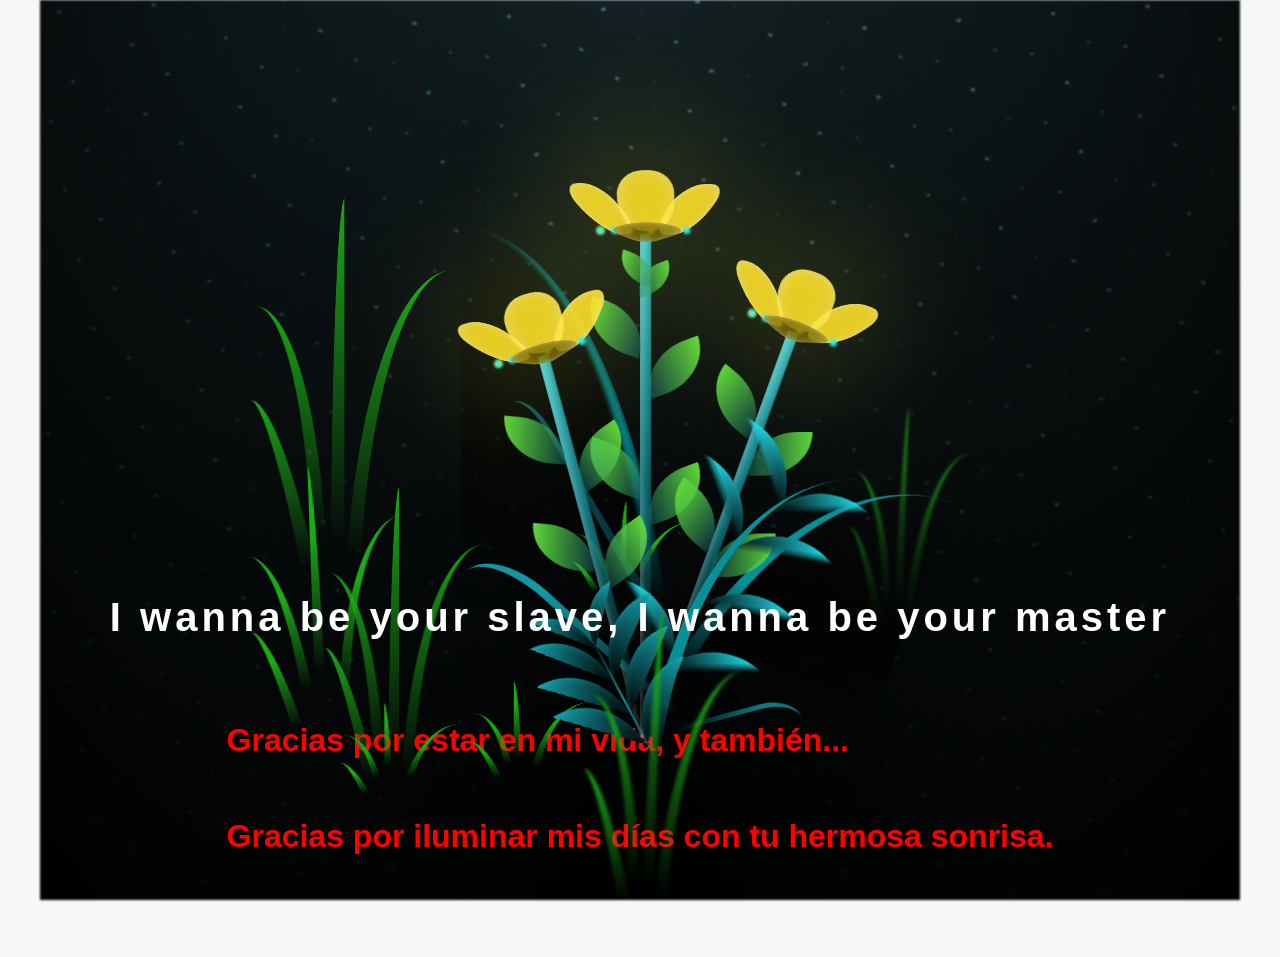
==== flowers.html @ a36a43dc "Add files via upload" ====
<!DOCTYPE html>
<html lang="en">
    <head>
        <meta charset="UTF-8">
        <meta http-equiv="X-UA-Compatible" content="IE=edge">
        <meta name="viewport" content="width=device-width, initial-scale=1.0">
        <link rel="stylesheet" href="css/main.css">
        <link rel="icon" href="img/Lirio.png" type="image/x-icon" />
        <title>Flower</title>
    </head>
    <body class="container">
        <audio src="sound/I WANNA BE YOUR SLAVE.mp3" autoplay loop></audio>
        <div id="lyrics">

        </div>
        <h1 class="title">Gracias por estar en mi vida, y también... <br> <br>
            Gracias por iluminar mis días con tu hermosa sonrisa.</h1>

        <div class="night"></div>
        <div class="flowers">
            <div class="flower flower--1">
                <div class="flower__leafs flower__leafs--1">
                    <div class="flower__leaf flower__leaf--1"></div>
                    <div class="flower__leaf flower__leaf--2"></div>
                    <div class="flower__leaf flower__leaf--3"></div>
                    <div class="flower__leaf flower__leaf--4"></div>
                    <div class="flower__white-circle"></div>

                    <div class="flower__light flower__light--1"></div>
                    <div class="flower__light flower__light--2"></div>
                    <div class="flower__light flower__light--3"></div>
                    <div class="flower__light flower__light--4"></div>
                    <div class="flower__light flower__light--5"></div>
                    <div class="flower__light flower__light--6"></div>
                    <div class="flower__light flower__light--7"></div>
                    <div class="flower__light flower__light--8"></div>
                </div>
                <div class="flower__line">
                    <div class="flower__line__leaf flower__line__leaf--1"></div>
                    <div class="flower__line__leaf flower__line__leaf--2"></div>
                    <div class="flower__line__leaf flower__line__leaf--3"></div>
                    <div class="flower__line__leaf flower__line__leaf--4"></div>
                    <div class="flower__line__leaf flower__line__leaf--5"></div>
                    <div class="flower__line__leaf flower__line__leaf--6"></div>
                </div>
            </div>

        <div class="flower flower--2">
            <div class="flower__leafs flower__leafs--2">
                <div class="flower__leaf flower__leaf--1"></div>
                <div class="flower__leaf flower__leaf--2"></div>
                <div class="flower__leaf flower__leaf--3"></div>
                <div class="flower__leaf flower__leaf--4"></div>
                <div class="flower__white-circle"></div>

                <div class="flower__light flower__light--1"></div>
                <div class="flower__light flower__light--2"></div>
                <div class="flower__light flower__light--3"></div>
                <div class="flower__light flower__light--4"></div>
                <div class="flower__light flower__light--5"></div>
                <div class="flower__light flower__light--6"></div>
                <div class="flower__light flower__light--7"></div>
                <div class="flower__light flower__light--8"></div>
            </div> 
            <div class="flower__line">
                <div class="flower__line__leaf flower__line__leaf--1"></div>
                <div class="flower__line__leaf flower__line__leaf--2"></div>
                <div class="flower__line__leaf flower__line__leaf--3"></div>
                <div class="flower__line__leaf flower__line__leaf--4"></div>
            </div>
        </div>

        <div class="flower flower--3">
            <div class="flower__leafs flower__leafs--3">
                <div class="flower__leaf flower__leaf--1"></div>
                <div class="flower__leaf flower__leaf--2"></div>
                <div class="flower__leaf flower__leaf--3"></div>
                <div class="flower__leaf flower__leaf--4"></div>
                <div class="flower__white-circle"></div>

                <div class="flower__light flower__light--1"></div>
                <div class="flower__light flower__light--2"></div>
                <div class="flower__light flower__light--3"></div>
                <div class="flower__light flower__light--4"></div>
                <div class="flower__light flower__light--5"></div>
                <div class="flower__light flower__light--6"></div>
                <div class="flower__light flower__light--7"></div>
                <div class="flower__light flower__light--8"></div>
            </div> 
            <div class="flower__line">
                <div class="flower__line__leaf flower__line__leaf--1"></div>
                <div class="flower__line__leaf flower__line__leaf--2"></div>
                <div class="flower__line__leaf flower__line__leaf--3"></div>
                <div class="flower__line__leaf flower__line__leaf--4"></div>
            </div>
        </div>

        <div class="grow-ans" style="--d: 1.2s">
            <div class="flower__g-long">
                <div class="flower__g-long__top"></div>
                <div class="flower__g-long__bottom"></div>
            </div>
        </div>

        <div class="growing-grass">
            <div class="flower__grass flower__grass--1">
                <div class="flower__grass--top"></div>
                <div class="flower__grass--bottom"></div>
                <div class="flower__grass__leaf flower__grass__leaf--1"></div>
                <div class="flower__grass__leaf flower__grass__leaf--2"></div>
                <div class="flower__grass__leaf flower__grass__leaf--3"></div>
                <div class="flower__grass__leaf flower__grass__leaf--4"></div>
                <div class="flower__grass__leaf flower__grass__leaf--5"></div>
                <div class="flower__grass__leaf flower__grass__leaf--6"></div> 
                <div class="flower__grass__leaf flower__grass__leaf--7"></div>
                <div class="flower__grass__leaf flower__grass__leaf--8"></div>
                <div class="flower__grass__overlay"></div>
            </div>
        </div>

        <div class="growing-grass">
            <div class="flower__grass flower__grass--2">
                <div class="flower__grass--top"></div>
                <div class="flower__grass--bottom"></div>
                <div class="flower__grass__leaf flower__grass__leaf--1"></div>
                <div class="flower__grass__leaf flower__grass__leaf--2"></div>
                <div class="flower__grass__leaf flower__grass__leaf--3"></div>
                <div class="flower__grass__leaf flower__grass__leaf--4"></div>
                <div class="flower__grass__leaf flower__grass__leaf--5"></div>
                <div class="flower__grass__leaf flower__grass__leaf--6"></div> 
                <div class="flower__grass__leaf flower__grass__leaf--7"></div>
                <div class="flower__grass__leaf flower__grass__leaf--8"></div>
                <div class="flower__grass__overlay"></div>
            </div>
        </div>

        <div class="grow-ans" style="--d: 2.4s">
            <div class="flower__g-right flower__g-right--1">
                <div class="leaf"></div>
            </div>
        </div>

        <div class="grow-ans" style="--d: 2.8s">
            <div class="flower__g-right flower__g-right--2">
                <div class="leaf"></div>
            </div>
        </div>

        <div class="grow-ans" style="--d: 2.8s">
            <div class="flower__g-front"> 
                <div
                    class="flower__g-front__leaf-wrapper flower__g-front__leaf-wrapper--1"
                >
                    <div class="flower__g-front__leaf"></div>
                </div>
                <div
                    class="flower__g-front__leaf-wrapper flower__g-front__leaf-wrapper--2"
                >
                    <div class="flower__g-front__leaf"></div>
                </div>
                <div
                    class="flower__g-front__leaf-wrapper flower__g-front__leaf-wrapper--3"
                >
                    <div class="flower__g-front__leaf"></div>
                </div>
                <div
                    class="flower__g-front__leaf-wrapper flower__g-front__leaf-wrapper--4"
                >
                    <div class="flower__g-front__leaf"></div>
                </div>
                <div
                    class="flower__g-front__leaf-wrapper flower__g-front__leaf-wrapper--5"
                >
                    <div class="flower__g-front__leaf"></div>
                </div>
                <div
                    class="flower__g-front__leaf-wrapper flower__g-front__leaf-wrapper--6"
                >
                    <div class="flower__g-front__leaf"></div>
                </div>
                <div
                    class="flower__g-front__leaf-wrapper flower__g-front__leaf-wrapper--7"
                >
                    <div class="flower__g-front__leaf"></div>
                </div>
                <div
                    class="flower__g-front__leaf-wrapper flower__g-front__leaf-wrapper--8"
                >
                    <div class="flower__g-front__leaf"></div>
                </div>
                <div class="flower__g-front__line"></div>
            </div>
        </div>

        <div class="frow-ans" style="--d: 3.2s">
            <div class="flower__g-fr">
                <div class="leaf"></div>
                <div class="flower__g-fr__leaf flower__g-fr__leaf--1"></div>
                <div class="flower__g-fr__leaf flower__g-fr__leaf--2"></div>
                <div class="flower__g-fr__leaf flower__g-fr__leaf--3"></div>
                <div class="flower__g-fr__leaf flower__g-fr__leaf--4"></div>
                <div class="flower__g-fr__leaf flower__g-fr__leaf--5"></div>
                <div class="flower__g-fr__leaf flower__g-fr__leaf--6"></div>
                <div class="flower__g-fr__leaf flower__g-fr__leaf--7"></div>
                <div class="flower__g-fr__leaf flower__g-fr__leaf--8"></div>
            </div>
        </div>

        <div class="long-g long-g--0">
            <div class="grow-ans" style="--d: 3s">
                <div class="leaf leaf--0"></div>
            </div>
            <div class="grow-ans" style="--d: 2.2s">
                <div class="leaf leaf--1"></div>
            </div>
            <div class="grow-ans" style="--d: 3.4s">
                <div class="leaf leaf--2"></div>
            </div>
            <div class="grow-ans" style="--d: 3.6s">
                <div class="leaf leaf--3"></div>
            </div>
        </div>

        <div class="long-g long-g--1">
            <div class="grow-ans" style="--d: 3.6s">
                <div class="leaf leaf--0"></div>
            </div>
            <div class="grow-ans" style="--d: 3.8s">
                <div class="leaf leaf--1"></div>
            </div>
            <div class="grow-ans" style="--d: 4s">
                <div class="leaf leaf--2"></div>
            </div>
            <div class="grow-ans" style="--d: 4.2s">
                <div class="leaf leaf--3"></div>
            </div>
        </div>

        <div class="long-g long-g--2">
            <div class="grow-ans" style="--d: 4s">
                <div class="leaf leaf--0"></div>
            </div>
            <div class="grow-ans" style="--d: 4.2s">
                <div class="leaf leaf--1"></div>
            </div>
            <div class="grow-ans" style="--d: 4.4s">
                <div class="leaf leaf--2"></div>
            </div>
            <div class="grow-ans" style="--d: 4.6s">
                <div class="leaf leaf--3"></div>
            </div>
        </div>

        <div class="long-g long-g--3">
            <div class="grow-ans" style="--d: 4s">
                <div class="leaf leaf--0"></div>
            </div>
            <div class="grow-ans" style="--d: 4.2s">
                <div class="leaf leaf--1"></div>
            </div>
            <div class="grow-ans" style="--d: 3s">
                <div class="leaf leaf--2"></div>
            </div>
            <div class="grow-ans" style="--d: 3.6s">
                <div class="leaf leaf--3"></div>
            </div>
        </div>

        <div class="long-g long-g--4">
            <div class="grow-ans" style="--d: 4s">
                <div class="leaf leaf--0"></div>
            </div>
            <div class="grow-ans" style="--d: 4.2s">
                <div class="leaf leaf--1"></div>
            </div>
            <div class="grow-ans" style="--d: 3s">
                <div class="leaf leaf--2"></div>
            </div>
            <div class="grow-ans" style="--d: 3.6s">
                <div class="leaf leaf--3"></div>
            </div>
        </div>

        <div class="long-g long-g--5">
            <div class="grow-ans" style="--d: 4s">
                <div class="leaf leaf--0"></div>
            </div>
            <div class="grow-ans" style="--d: 4.2s">
                <div class="leaf leaf--1"></div>
            </div>
            <div class="grow-ans" style="--d: 3s">
                <div class="leaf leaf--2"></div>
            </div>
            <div class="grow-ans" style="--d: 3.6s">
                <div class="leaf leaf--3"></div>
            </div>
        </div>

        <div class="long-g long-g--6">
            <div class="grow-ans" style="--d: 4.2s">
                <div class="leaf leaf--0"></div>
            </div>
            <div class="grow-ans" style="--d: 4.4s">
                <div class="leaf leaf--1"></div>
            </div>
            <div class="grow-ans" style="--d: 4.6s">
                <div class="leaf leaf--2"></div>
            </div>
            <div class="grow-ans" style="--d: 4.8s">
                <div class="leaf leaf--3"></div>
            </div>
        </div>

        <div class="long-g long-g--7">
            <div class="grow-ans" style="--d: 3s">
                <div class="leaf leaf--0"></div>
            </div>
            <div class="grow-ans" style="--d: 3.2s">
                <div class="leaf leaf--1"></div>
            </div>
            <div class="grow-ans" style="--d: 3.5s">
                <div class="leaf leaf--2"></div>
            </div>
            <div class="grow-ans" style="--d: 3.6s">
                <div class="leaf leaf--3"></div>
            </div>
        </div>
    </div>
    
    <script src="anim.js"></script>
    <script src="main.js"></script>
    </body>
</html>
---- css/main.css ----
*,
*::after,
*::before {
    padding: 0;
    margin: 0;
    box-sizing: border-box;
}

:root{
    --dark-color: #000;
}

body{
    display: flex;
    align-items: flex-end;
    justify-content: center;
    min-height: 100vh;
    background-color: var(--dark-color);
    overflow: hidden;
    perspective: 1000px;
}

#lyrics{
    font-size: 40px;
    font-family: "Franklin Githic Medium", "Arial Narrow", Arial, sans-serif;
    color: white;
    position: absolute;
    margin-bottom: 20%;
    z-index: 1;
    font-weight: bold;
    letter-spacing: 4px;
}
@media only screen and (max-width: 600px){
    #lyrics{
        font-size: 18px;
        margin-bottom: 530px;
        letter-spacing: 3px;
    }
}
.titulo {
    margin-bottom: 180px;
    font-family: "Arial Narrow", Arial, sans-serif;
    color: #f00;
    position: absolute;
    font-weight: bold;
    letter-spacing: 10px;
    opacity: 1;
    animation: fadeIn 3s ease-in-out forwards;
    text-align: center;
    font-size: 24px;
}
@keyframes fadeIn{
    from{
        opacity: 0;
    }
    to{
        opacity: 1;
    }
}

.night {
    z-index: -1;
    position: absolute;
    left: 50%;
    top: 0;
    transform: translatex(-50%);
    width: 100%;
    height: 100%;
    filter: blur(0.1vmin);
    background-image: radial-gradient(
        ellipse at top,
        transparent 0%,
        var(--dark-color)
    ),
    radial-gradient(
        ellipse at bottom,
        var(--dark-color),
        rgba(145, 233, 255, 0.2)
    ),
    repeating-linear-gradient(
        220deg,
        rgb(0, 0, 0) 0px,
        rgb(0, 0, 0) 19px,
        transparent 19px,
        transparent 22px
    ),
    repeating-linear-gradient(
        189deg,
        rgb(0, 0, 0) 0px,
        rgb(0, 0, 0) 19px,
        transparent 19px,
        transparent 22px
    ),
    repeating-linear-gradient(
        148deg,
        rgb(0, 0, 0) 0px,
        rgb(0, 0, 0) 19px,
        transparent 19px,
        transparent 22px
    ),
    linear-gradient(90deg, rgb(0, 255, 250), rgb(240, 240, 240));
}

.flowers {
    position: absolute;
    left: 50%;
    top: 90%;
    transform: translate(-50%, -50%) scale(0.8);
}

@media only screen and (max-width: 600px){
    .flowers {
        font-size: 14px;
        margin-bottom: 35%;
        letter-spacing: 3px;
        transform: scale(1.0);
    }
}

.flower {
    position: absolute;
    bottom: 10vmin;
    transform-origin: bottom center;
    z-index: 10;
    --fl-speed: 0.8s;
}
.flower--1 {
    -webkit-animation: movin-flower-1 4s linear infinite;
    animation: moving-flower-1 4s linear infinite;
}
.flower--1 .flower__line {
    height: 70vmin;
    -webkit-animation-delay: 0.3s;
    animation-delay: 0.3s;
}
.flower--1 .flower__line__leaf--1 {
    -webkit-animation: blooming-leaf-right var(--fl-speed) 1.6s backwards;
    animation: blooming-leaf-right var(--fl-speed) 1.6s backwards;
}
.flower--1 .flower__line__leaf--2 {
    -webkit-animation: blooming-leaf-right var(--fl-speed) 1.4s backwards;
    animation: blooming-leaf-right var(--fl-speed) 1.4s backwards;
}
.flower--1 .flower__line__leaf--3 {
    -webkit-animation: blooming-leaf-left var(--fl-speed) 1.2s backwards;
    animation: blooming-leaf-left var(--fl-speed) 1.2s backwards;
}
.flower--1 .flower__line__leaf--4 {
    -webkit-animation: blooming-leaf-left var(--fl-speed) 1s backwards;
    animation: blooming-leaf-left var(--fl-speed) 1s backwards;
}
.flower--1 .flower__line__leaf--5 {
    -webkit-animation: blooming-leaf-right var(--fl-speed) 1.8s backwards;
    animation: blooming-leaf-right var(--fl-speed) 1.8s backwards;
}
.flower--1 .flower__line__leaf--6 {
    -webkit-animation: blooming-leaf-left var(--fl-speed) 2s backwards;
    animation: blooming-leaf-left var(--fl-speed) 2s backwards;
}
.flower--2 {
    left: 50%;
    transform: rotate(20deg);
    -webkit-animation: moving-flower-2 4s linear infinite;
    animation: moving-flower-2 4s linear infinite;
}
.flower--2 .flower__line {
    height: 60vmin;
    -webkit-animation-delay: 0.6s;
    animation-delay: 0.6s;
}
.flower--2 .flower__line__leaf--1 {
    -webkit-animation: blooming-leaf-right var(--fl-speed) 1.9s backwards;
    animation: blooming-leaf-right var(--fl-speed) 1.9s backwards;
}
.flower--2 .flower__line__leaf--2 {
    -webkit-animation: blooming-leaf-right var(--fl-speed) 1.7s backwards;
    animation: blooming-leaf-right var(--fl-speed) 1.7s backwards;
}
.flower--2 .flower__line__leaf--3 {
    -webkit-animation: blooming-leaf-left var(--fl-speed) 1.5s backwards;
    animation: blooming-leaf-left var(--fl-speed) 1.5s backwards;
}
.flower--2 .flower__line__leaf--4 {
    -webkit-animation: blooming-leaf-left var(--fl-speed) 1.3s backwards;
    animation: blooming-leaf-left var(--fl-speed) 1.3s backwards;
}
.flower--3 {
    left: 50%;
    transform: rotate(-15deg);
    -webkit-animation: moving-flower-3 4s linear infinite;
    animation: moving-flower-3 4s linear infinite;
}
.flower--3 .flower__line {
    -webkit-animation-delay: 0.9s;
    animation-delay: 0.9s;
}
.flower--3 .flower__line__leaf--1 {
    -webkit-animation: blooming-leaf-right var(--fl-speed) 2.5s backwards;
    animation: blooming-leaf-right var(--fl-speed) 2.5s backwards;
}
.flower--3 .flower__line__leaf--2 {
    -webkit-animation: blooming-leaf-right var(--fl-speed) 2.3s backwards;
    animation: blooming-leaf-right var(--fl-speed) 2.3s backwards;
}
.flower--3 .flower__line__leaf--3 {
    -webkit-animation: blooming-leaf-left var(--fl-speed) 2.1s backwards;
    animation: blooming-leaf-left var(--fl-speed) 2.1s backwards;
}
.flower--3 .flower__line__leaf--4 {
    -webkit-animation: blooming-leaf-left var(--fl-speed) 1.9s backwards;
    animation: blooming-leaf-left var(--fl-speed) 1.9s backwards;
}
.flower__leafs {
    position: relative;
    -webkit-animation: blooming-flower 2s backwards;
    animation: blooming-flower 2s backwards;
}
.flower__leafs--1 {
    -webkit-animation-delay: 1.1s;
    animation-delay: 1.1s;
}
.flower__leafs--2 {
    -webkit-animation-delay: 1.4s;
    animation-delay: 1.4s;
}
.flower__leafs--3 {
    -webkit-animation-delay: 1.7s;
    animation-delay: 1.7s;
}
.flower__leafs::after {
    content: "";
    position: absolute;
    left: 0;
    top: 0;
    transform: translate(-50%, -100%);
    width: 8vmin;
    height: 8vmin;
    background-color: #f9fd35;
    filter: blur(10vmin);
}
.flower__leaf {
    position: absolute;
    bottom: 0;
    left: 50%;
    width: 8vmin;
    height: 11vmin;
    border-radius: 51% 49% 47% 53% / 44% 45% 55% 69%;
    background-color: #253bfd;
    background-color: #fddd25;
    transform-origin: bottom center;
    opacity: 0.9;
    box-shadow: inset 0 0 2vmin rgba(255, 255 , 255, 0.5);
}
.flower__leaf--1 {
    transform: translate(-10%, 1%) rotateY(40deg) rotateX(-50deg);
}
.flower__leaf--2 {
    transform: translate(-50%, -4%) rotateX(40deg);
}
.flower__leaf--3 {
    transform: translate(-90%, 0%) rotateY(45deg) rotateX(50deg);
}
.flower__leaf--4 {
    width: 8vmin;
    height: 8vmin;
    transform-origin: bottom left;
    border-radius: 4vmin 10vmin 4vmin 4vmin;
    transform: translate(0%, 18%) rotateX(70deg) rotate(-43deg);
    background-color: #7c6901;
    z-index: 1;
    opacity: 0.8;
}
.flower__withe-circle {
    position: absolute;
    left: -3.5vmin;
    top: -3vmin;
    width: 9vmin;
    height: 4vmin;
    border-radius: 50%;
    background-color: #fff;
}
.flower__withe-circle::after {
    content: "";
    position: absolute;
    left: 50%;
    top: 45%;
    transform: translate(-50%, -50%);
    width: 60%;
    height: 60%;
    border-radius: inherit;
    background-image: repeating-linear-gradient(
        135deg,
        rgba(0, 0, 0, 0.03) 0px,
        rgba(0, 0, 0, 0.03) 1px,
        transparent 1px,
        transparent 12px
    ),
    repeating-linear-gradient(
        45deg,
        rgba(0, 0, 0, 0.03) 0px,
        rgba(0, 0, 0, 0.03) 1px,
        transparent 1px,
        transparent 12px
    ),
    repeating-linear-gradient(
        67.5deg,
        rgba(0, 0, 0, 0.03) 0px,
        rgba(0, 0, 0, 0.03) 1px,
        transparent 1px,
        transparent 12px
    ),
    repeating-linear-gradient(
        135deg,
        rgba(0, 0, 0, 0.03) 0px,
        rgba(0, 0, 0, 0.03) 1px,
        transparent 1px,
        transparent 12px
    ),
    repeating-linear-gradient(
        45deg,
        rgba(0, 0, 0, 0.03) 0px,
        rgba(0, 0, 0, 0.03) 1px,
        transparent 1px,
        transparent 12px
    ),
    repeating-linear-gradient(
        112.5deg,
        rgba(0, 0, 0, 0.03) 0px,
        rgba(0, 0, 0, 0.03) 1px,
        transparent 1px,
        transparent 12px
    ),
    repeating-linear-gradient(
        112.5deg,
        rgba(0, 0, 0, 0.03) 0px,
        rgba(0, 0, 0, 0.03) 1px,
        transparent 1px,
        transparent 12px
    ),
    repeating-linear-gradient(
        45deg,
        rgba(0, 0, 0, 0.03) 0px,
        rgba(0, 0, 0, 0.03) 1px,
        transparent 1px,
        transparent 12px
    ),
    repeating-linear-gradient(
        22.5deg,
        rgba(0, 0, 0, 0.03) 0px,
        rgba(0, 0, 0, 0.03) 1px,
        transparent 1px,
        transparent 12px
    ),
    repeating-linear-gradient(
        45deg,
        rgba(0, 0, 0, 0.03) 0px,
        rgba(0, 0, 0, 0.03) 1px,
        transparent 1px,
        transparent 12px
    ),
    repeating-linear-gradient(
        22.5deg,
        rgba(0, 0, 0, 0.03) 0px,
        rgba(0, 0, 0, 0.03) 1px,
        transparent 1px,
        transparent 12px
    ),
    repeating-linear-gradient(
        135deg,
        rgba(0, 0, 0, 0.03) 0px,
        rgba(0, 0, 0, 0.03) 1px,
        transparent 1px,
        transparent 12px
    ),
    repeating-linear-gradient(
        157.5deg,
        rgba(0, 0, 0, 0.03) 0px,
        rgba(0, 0, 0, 0.03) 1px,
        transparent 1px,
        transparent 12px
    ),
    repeating-linear-gradient(
        67.5deg,
        rgba(0, 0, 0, 0.03) 0px,
        rgba(0, 0, 0, 0.03) 1px,
        transparent 1px,
        transparent 12px
    ),
    repeating-linear-gradient(
        67.5deg,
        rgba(0, 0, 0, 0.03) 0px,
        rgba(0, 0, 0, 0.03) 1px,
        transparent 1px,
        transparent 12px
    ),
    linear-gradient( 90deg, rgb(255, 235, 18), rgb(255, 206, 0));
}
.flower__line {
    height: 55vmin;
    width: 1.5vmin;
    background-image: linear-gradient(
        to left,
        rgba(0, 0, 0, 0.2),
        transparent,
        rgba(255, 255, 255, 0.2)
    ),
    linear-gradient(to top, transparent 10%, #14757a, #39c6d6);
    box-shadow: inset 0 0 2px rgba(0, 0, 0, 0.5);
    -webkit-animation: grow-flower-tree 4s backwards;
    animation: grow-flower-tree 4s backwards;
}
.flower__line__leaf {
    --w: 7vmin;
    --h: calc(var(--w) + 2vmin);
    position: absolute;
    top: 20%;
    left: 90%;
    width: var(--w);
    height: var(--h);
    border-top-right-radius: var(--h);
    border-bottom-left-radius: var(--h);
    background-image: linear-gradient(to top, rgba(20, 117, 122, 0.4), #5ed639);
}
.flower__line__leaf--1 {
    transform: rotate(70deg) rotateY(30deg);
}
.flower__line__leaf--2 {
    top: 45%;
    transform: rotate(70deg) rotateY(30deg);
}
.flower__line__leaf--3,
.flower__line__leaf--4,
.flower__line__leaf--6 {
    border-top-right-radius: 0;
    border-bottom-left-radius: 0;
    border-top-left-radius: var(--h);
    border-bottom-right-radius: var(--h);
    left: -460%;
    top: 12%;
    transform: rotate(-70deg) rotateY(30deg);
}
.flower__line__leaf--4 {
    top: 40%;
}
.flower__line__leaf--5 {
    top: 0;
    transform-origin: left;
    transform: rotate(70deg) rotateY(30deg) scale(0.6);
}
.flower__line__leaf--6 {
    top: -2%;
    left: -450%;
    transform-origin: right;
    transform: rotate(-70deg) rotateY(30deg) scale(0.6);
}
.flower__light {
    position: absolute;
    bottom: 0vmin;
    width: 1vmin;
    height: 1vmin;
    background-color: rgb(255, 251, 0);
    border-radius: 50%;
    filter: blur(0.2vmin);
    -webkit-animation: light-ans 4s linear infinite backwards;
    animation: light-ans 4s linear infinite backwards;
}
.flower__light:nth-child(odd) {
    background-color: #23f0ff;
}
.flower__light--1 {
    left: -2vmin;
    -webkit-animation-delay: 1s;
    animation-delay: 1s;
}
.flower__light--2 {
    left: 3vmin;
    -webkit-animation-delay: 0.5s;
    animation-delay: 0.5s;
}
.flower__light--3 {
    left: -6vmin;
    -webkit-animation-delay: 0.3s;
    animation-delay: 0.3s;
}
.flower__light--4 {
    left: 6vmin;
    -webkit-animation-delay: 0.9s;
    animation-delay: 0.9s;
}
.flower__light--5 {
    left: 1vmin;
    -webkit-animation-delay: 1.5s;
    animation-delay: 1.5s;
}
.flower__light--6 {
    left: -4vmin;
    -webkit-animation-delay: 3s;
    animation-delay: 3s;
}
.flower__light--7 {
    left: 3vmin;
    -webkit-animation-delay: 2s;
    animation-delay: 2s;
}
.flower__light--8 {
    left: -6vmin;
    -webkit-animation-delay: 3.5s;
    animation-delay: 3.5s;
}
.flower__grass {
    --c: #159faa;
    --line-w: 1.5vmin;
    position: absolute;
    bottom: 12vmin;
    left: -7%;
    display: flex;
    flex-direction: column;
    align-items: flex-end;
    z-index: 20;
    transform-origin: bottom center;
    transform: rotate(-48deg) rotateY(40deg);
}
.flower__grass--1 {
    -webkit-animation: moving-grass 2s linear infinite;
    animation: moving-grass 2s linear infinite;
}
.flower__grass--2 {
    left: 2vmin;
    bottom: 10vmin;
    transform: scale(0.5) rotate(75deg) rotateX(10deg) rotateY(-200deg);
    opacity: 0.8;
    z-index: 0;
    -webkit-animation: moving-grass--2 1.5s linear infinite;
    animation: moving-grass--2 1.5s linear infinite;
}
.flower__grass--top {
    width: 7vmin;
    height: 10vmin;
    border-top-right-radius: 100%;
    border-right: var(--line-w) solid var(--c);
    transform-origin: bottom center;
    transform: rotate(-2deg);
}
.flower__grass--bottom {
    margin-top: -2px;
    width: var(--line-w);
    height: 25vmin;
    background-image: linear-gradient(to top, transparent, var(--c));
}
.flower__grass--leaf {
    --size: 10vmin;
    position: absolute;
    width: calc(var(--size) * 2.1);
    height: var(--size);
    border-top-left-radius: var(--size);
    border-top-right-radius: var(--size);
    background-image: linear-gradient(
        to top,
        transparent, 
        transparent 30%,
        var(--c)
    );
    z-index: 100%;
}
.flower__grass__leaf--1 {
    top: -6%;
    left: 30%;
    --size: 6vmin;
    transform: rotate(-20deg);
    -webkit-animation: growing-grass-ans--1 2s 2.6s backwards;
    animation: growing-grass-ans--1 2s 2.6s backwards;
}
@-webkit-keyframes growing-grass-ans--1 {
    0% {
        transform-origin: bottom left;
        transform: rotate(-20deg) scale(0);
    }
}
@keyframes growing-grass-ans--1 {
    0% {
        transform-origin: bottom left;
        transform: rotate(-20deg) scale(0);
    }
}
.flower__grass__leaf--2 {
    top: -5%;
    left: -110%;
    --size: 6vmin;
    transform: rotate(15deg);
    -webkit-animation: growing-grass-ans--2 2s 2.4s backwards;
    animation: growing-grass-ans--2 2s 2.4s backwards;
}
@-webkit-keyframes growing-grass-ans--2 {
    0% {
        transform-origin: bottom right;
        transform: rotate(10deg) scale(0);
    }
}
@keyframes growing-grass-ans--2 {
    0% {
        transform-origin: bottom right;
        transform: rotate(10deg) scale(0);
    }
}
.flower__grass__leaf--3 {
    top: 6%;
    left: -135%;
    --size: 8vmin;
    transform: rotate(-18deg) rotate(-20deg);
    -webkit-animation: growing-grass-ans--3 2 2.2 backwards;
    animation: growing-grass-ans--3 2s 2.2s backwards;
}
@-webkit-keyframes growing-grass-ans--3 {
    0% {
        transform-origin: bottom left;
        transform: rotate(-18deg) rotate(-20deg) scale(0);
    }
}
@keyframes growing-grass-ans--3 {
    0% {
        transform-origin: bottom left;
        transform: rotate(-18deg) rotate(-20deg) scale(0);
    }
}
.flower__grass__leaf--4 {
    top: 6%;
    left: -135%;
    --size: 8vmin;
    transform: rotate(2deg);
    -webkit-animation: growing-grass-ans--4 2s 2s backwards;
    animation: growing-grass-ans--4 2s 2s backwards;
}
@-webkit-keyframes growing-grass-ans--4 {
    0% {
        transform-origin: bottom right;
        transform: rotate(2deg) scale(0);
    }
}
@keyframes growing-grass-ans--4 {
    0% {
        transform-origin: bottom right;
        transform: rotate(2deg) scale(0);
    }
}
.flower__grass__leaf--5 {
    top: 20%;
    left: 60%;
    --size: 10vmin;
    transform: rotate(-24deg) rotateX(-20deg);
    -webkit-animation: growing-grass-ans--5 2s 1.8s backwards;
    animation: growing-grass-ans--5 2s 1.8s backwards;
}
@-webkit-keyframes growing-grass-ans--5 {
    0% {
        transform-origin: bottom left;
        transform: rotate(-24deg) rotateX(-20deg) scale(0);
    }
}
@keyframes growing-grass-ans--5 {
    0% {
        transform-origin: bottom left;
        transform: rotate(-24deg) rotateX(-20deg) scale(0);
    }
}
.flower__grass__leaf--6 {
    top: 22%;
    left: -180%;
    --size: 10vmin;
    transform: rotate(10deg);
    -webkit-animation: growing-grass-ans--6 2s 1.6s backwards;
    animation: growing-grass-ans--6 2s 1.6s backwards;
}
@-webkit-keyframes growing-grass-ans--6 {
    0% {
        transform-origin: bottom right;
        transform: rotate(10deg) scale(0);
    }
}
@keyframes growing-grass-ans--6 {
    0% {
        transform-origin: bottom right;
        transform: rotate(10deg) scale(0);
    }
} 
.flower__grass__leaf--7 {
    top: 39%;
    left: 70%;
    --size: 10vmin;
    transform: rotate(-10deg);
    -webkit-animation: growing-grass-ans--7 2s 1.4s backwards;
    animation: growing-grass-ans--7 2s 1.4s backwards;
}
@-webkit-keyframes growing-grass-ans--7 {
    0% {
        transform-origin: bottom left;
        transform: rotate(-10deg) scale(0);
    }
}
@keyframes growing-grass-ans--7 {
    0% {
        transform-origin: bottom left;
        transform: rotate(-10deg) scale(0); 
    }
}
.flower__grass__leaf--8 {
    top: 40%;
    left: -215%;
    --size: 11vmin;
    transform: rotate(10deg);
    -webkit-animation: growing-grass-ans--7 2s 1.2s backwards;
    animation: growing-grass-ans--7 2s 1.2s backwards;
}
@-webkit-keyframes growing-grass-ans--7 {
    0% {
        transform-origin: bottom right;
        transform: rotate(10deg) scale(0);
    }
}
@keyframes growing-grass-ans--7 {
    0% {
        transform-origin: bottom right;
        transform: rotate(10deg) scale(0); 
    }
}
.flower__grass__overlay {
    position: absolute;
    top: -10%;
    right: 0%;
    width: 100%;
    height: 100%;
    background-color: rgba(0, 0, 0, 0.06);
    filter: blur(1.5vmin);
    z-index: 100%;
}
.flower__g-long {
    --w: 2vmin;
    --h: 6vmin;
    --c: #159faa;
    position: absolute;
    bottom: 10vmin;
    left: 10vmin;
    transform-origin: bottom center;
    transform: rotate(-30deg) rotateY(-20deg);
    display: flex;
    flex-direction: column;
    align-items: flex-end;
    -webkit-animation: flower-g-long-ans 3s linear infinite;
    animation: flower-g-long-ans 3s linear infinite;
}
@-webkit-keyframes flower-g-long-ans {
    0%,
    100% {
        transform: rotate(-30deg) rotateY(-20deg);
    }
    50% {
        transform: rotate(-32deg) rotateY(-20deg);
    }
}
@keyframes flower-g-long-ans {
        0%,
    100% {
        transform: rotate(-30deg) rotateY(-20deg);
    }
    50% {
        transform: rotate(-32deg) rotateY(-20deg);
    }
}
.flower__g-long__top {
    top: calc(var(--h) *  -1);
    width: calc(var(--w) + 1vmin);
    height: var(--h);
    border-top-right-radius: 100%;
    border-right: 0.7vmin solid var(--c);
    transform: translate(-0.7vmin, 1vmin);
}
.flower__g-long__bottom {
    width: var(--w);
    height: 50vmin;
    transform-origin: bottom center;
    background-image: linear-gradient(to top, transparent 30%, var(--c));
    box-shadow: inset 0 0 2px rgba(0, 0, 0, 0.5);
    -webkit-clip-path: polygon(35% 0, 65% 1%, 100% 100%, 0% 100%);
    clip-path: polygon(35% 0, 65% 1%, 100% 100%, 0% 100%);
}
.flower__g-right {
    position: absolute;
    bottom: 6vmin;
    left: -2vmin;
    transform-origin: bottom left;
    transform: rotate(20deg);
}
.flower__g-right .leaf {
    width: 30vmin;
    height: 50vmin;
    border-top-left-radius: 100%;
    border-left: 2vmin solid #079097;
    background-image: linear-gradient(
        to bottom,
        transparent,
        var(--dark-color) 60%
    );
    -webkit-mask-image: linear-gradient(to top, transparent 30%, #079097 60%);
}
.flower__g-right--1 {
    -webkit-animation: flower-g-right-ans 2.5s linear infinite;
    animation: flower-g-right-ans 2.5s linear infinite;
}
.flower__g-right--2 {
    left: 5vmin;
    transform: rotateY(-180deg);
    -webkit-animation: flower-g-right-ans--2 3s linear infinite;
    animation: flower-g-right-ans--2 3s linear infinite;
}
.flower__g-right--2 .leaf {
    height: 75vmin;
    filter: blur(0.33vmin);
    opacity: 0.8;
}
@-webkit-keyframes flower-g-right-ans {
    0%,
    100% {
        transform: rotate(20deg);
    }
    50% {
        transform: rotate(24deg) rotateX(-20deg);
    }
}
@keyframes flower-g-right-ans {
    0%,
    100% {
        transform: rotate(20deg);
    }
    50% {
        transform: rotate(24deg) rotateX(-20deg);
    }
}
@-webkit-keyframes flower-g-right-ans--2 {
    0%,
    100% {
        transform: rotateY(-180deg) rotate(0deg) rotateX(-20deg)
    }
    50% {
        transform: rotateY(-180deg) rotate(6deg) rotateX(-20deg);
    }
}
@keyframes flower-g-right-ans--2 {
    0%,
    100% {
        transform: rotateY(-180deg) rotate(0deg) rotateX(-20deg)
    }
    50% {
        transform: rotateY(-180deg) rotate(6deg) rotateX(-20deg);
    }
}
.flower__g-front {
    position: absolute;
    bottom: 6vmin;
    left: 2.5vmin;
    z-index: 100;
    transform-origin:  bottom center;
    transform: rotate(-28deg) rotateY(30deg) scale(1.04);
    -webkit-animation: flower__g-front-ans 2s linear infinite;
    animation: flower__g-front-ans 2s linear infinite;
}
@-webkit-keyframes flower__g-front-ans {
    0%,
    100% {
        transform: rotate(-28deg) rotateY(30deg) scale(1.04)
    }
    50% {
        transform: rotate(-35deg) rotateY(40deg) scale(1.04);
    }
}
@keyframes flower__g-front-ans {
    0%,
    100% {
        transform: rotate(-28deg) rotateY(30deg) scale(1.04)
    }
    50% {
        transform: rotate(-35deg) rotateY(40deg) scale(1.04);
    }
}
.flower__g-front__line {
    width: 0.3vmin;
    height: 20vmin;
    background-image: linear-gradient(
        to top,
        transparent,
        #079097,
        transparent 100%
    );
    position: relative;
}
.flower__g-front__leaf-wrapper {
    position: absolute;
    top: 0;
    left: 0;
    transform-origin: bottom left;
    transform: rotate(10deg);
}
.flower__g-front__leaf-wrapper:nth-child(even) {
    left: 0vmin;
    transform: rotateY(-180deg) rotate(5deg);
    -webkit-animation: flower__g-front__leaf-leaf-ans 1s ease-in backwards;
    animation: flower__g-front__leaf-leaf-ans 1s ease-in backwards;
}
.flower__g-front__leaf-wrapper:nth-child(odd) {
    -webkit-animation: flower__g-front__leaf-ans 1s ease-in backwards;
    animation: flower__g-front__leaf-ans 1s ease-in backwards;
}
.flower__g-front__leaf-wrapper--1 {
    top: -8vmin;
    transform: scale(0.7);
    -webkit-animation: flower__g-front__leaf-ans 1s 5.5s ease-in backwards !important;
    animation: flower__g-front__leaf-ans-2 1s 5.5s ease-in backwards !important;
}
.flower__g-front__leaf-wrapper--2 {
    top: -8vmin;
    transform: rotateY(-180deg) scale(0.7) !important;
    -webkit-animation: flower__g-front__leaf-leaf-ans-2 1s 4.6s ease-in backwards !important;
    animation: flower__g-front__leaf-leaf-ans-2 1s 4.6s ease-in backwards !important;
}
.flower__g-front__leaf-wrapper--3 {
    top: -3vmin;
    -webkit-animation: flower__g-front__leaf-ans 1s 4.6s ease-in backwards;
    animation: flower__g-front__leaf-ans 1s 4.6s ease-in backwards;
}
.flower__g-front__leaf-wrapper--4 {
    top: -3vmin;
    transform: rotateY(-180deg) scale(0.9) !important;
    -webkit-animation: flower__g-front__leaf-leaf-ans-2 1s 4.6s ease-in backwards !important;
    animation: flower__g-front__leaf-leaf-ans-2 1s 4.6s ease-in backwards !important;
}
@-webkit-keyframes flower__g-front__leaf-leaf-ans-2 {
    0% {
        transform: rotateY(-180deg) scale(0);
    }
}
@keyframes flower__g-front__leaf-leaf-ans-2 {
    0% {
        transform: rotateY(-180deg) scale(0);
    }
}
.flower__g-front__leaf-wrapper--5,
.flower__g-front__leaf-wrapper--6 {
    top: 2vmin;
}
.flower__g-front__leaf-wrapper--7,
.flower__g-front__leaf-wrapper--8 {
    top: 6.5vmin;
}
.flower__g-front__leaf-wrapper--2 {
    -webkit-animation-delay: 5.2s !important;
    animation-delay: 5.2s !important;
}
.flower__g-front__leaf-wrapper--3 {
    -webkit-animation-delay: 4.9s !important;
    animation-delay: 4.9s !important;
}
.flower__g-front__leaf-wrapper--5 {
    -webkit-animation-delay: 4.3s !important;
    animation-delay: 4.3s !important;
}
.flower__g-front__leaf-wrapper--6 {
    -webkit-animation-delay: 4.1s !important;
    animation-delay: 4.1s !important;
}
.flower__g-front__leaf-wrapper--7 {
    -webkit-animation-delay: 3.8s !important;
    animation-delay: 3.8s !important;
}
.flower__g-front__leaf-wrapper--8 {
    -webkit-animation-delay: 3.5s !important;
    animation-delay: 3.5s !important;
}
@-webkit-keyframes flower__g-front__leaf-ans {
    0% {
        transform: rotate(10deg) scale(0);
    }
}
@keyframes flower__g-front__leaf-ans {
    0% {
        transform: rotate(10deg) scale(0);
    }
}
@-webkit-keyframes flower__g-front__leaf-leaf-ans {
    0% {
        transform: rotateY(-180deg) rotate(5deg) scale(0);
    }
}
@keyframes flower__g-front__leaf-leaf-ans {
    0% {
        transform: rotateY(-180deg) rotate(5deg) scale(0);
    }
}
.flower__g-front__leaf {
    width: 10vmin;
    height: 10vmin;
    border-radius: 100% 0% 0% 100%/100% 100% 0% 0%;
    box-shadow: inset 0 2px 1vmin hsla(184deg, 97%, 58%, 0.2);
    background-image: linear-gradient(
        to bottom left,
        transparent,
        var(--dark-color)
    ),
    linear-gradient(to bottom right, #159faa 50%, transparent 50%, transparent);
    -webkit-mask-image: linear-gradient(
        to bottom right,
        #159faa 50%,
        transparent 50%,
        transparent
    );
    mask-image: linear-gradient(
        to bottom right,
        #159faa 50%,
        transparent 50%,
        transparent
    );
}
.flower__g-fr {
    position: absolute;
    bottom: -4vmin;
    left: 0vmin;
    transform-origin: bottom left;
    z-index: 10;
    -webkit-animation: flower__g-fr-ans 2s linear infinite;
    animation: flower__g-fr-ans 2s linear infinite
}
@-webkit-keyframes flower__g-fr-ans {
    0%,
    100% {
        transform: rotate(2deg);
    }
    50% {
        transform: rotate(4deg);
    }
}
@keyframes flower__g-fr-ans {
    0%,
    100% {
        transform: rotate(2deg);
    }
    50% {
        transform: rotate(4deg);
    }
}
.flower__g-fr .leaf {
    width: 30vmin;
    height: 50vmin;
    border-top-left-radius: 100%;
    border-left: 2vmin solid #079097;
    -webkit-mask-image: linear-gradient(to top, transparent 25%, #079097 50%);
    position: relative;
    z-index: 1;
}
.flower__g-fr__leaf {
    position: absolute;
    top: 0;
    left: 0;
    width: 10vmin;
    height: 10vmin;
    border-radius: 100% 0% 0% 100%/100% 0% 0%;
    box-shadow: inset 0 2px 1vmin hsla(184deg, 97%, 58%, 0.2);
    background-image: linear-gradient(
        to bottom left,
        transparent,
        var(--dark-color) 98%
    ),
    linear-gradient(to bottom right, #23f0ff 45%, transparent 50%, transparent);
    -webkit-mask-image: linear-gradient(
        135deg,
        #159faa 40%,
        transparent 50%,
        transparent
    );
}
.flower__g-fr__leaf--1 {
    left: 20vmin;
    transform: rotate(45deg);
    -webkit-animation: flower__g-fr-leaft-ans-1 0.5s 5.2s linear backwards;
    animation: flower__g-fr-leaft-ans-1 0.5s 5.2s linear backwards;
}
@-webkit-keyframes flower__g-fr__leaf-ans-1 {
    0% {
        transform-origin: left;
        transform: rotate(45deg) scale(0);
    }
}
@keyframes flower__g-fr__leaf-ans-1 {
    0% {
        transform-origin: left;
        transform: rotate(45deg) scale(0);
    }
}
.flower__g-fr__leaf--2 {
    left: 12vmin;
    top: -7vmin;
    transform: rotate(25deg) rotateY(-180deg);
    -webkit-animation: flower__g-fr-leaft-ans-6 0.5s 5s linear backwards;
    animation: flower__g-fr-leaft-ans-6 0.5s 5s linear backwards;
}
.flower__g-fr__leaf--3 {
    left: 15vmin;
    top: 6vmin;
    transform: rotate(55deg);
    -webkit-animation: flower__g-fr-leaft-ans-5 0.5s 4.8s linear backwards;
    animation: flower__g-fr-leaft-ans-5 0.5s 4.8s linear backwards;
}
.flower__g-fr__leaf--4 {
    left: 6vmin;
    top: -2vmin;
    transform: rotate(25deg) rotateY(-180deg);
    -webkit-animation: flower__g-fr-leaft-ans-6 0.5s 4.6s linear backwards;
    animation: flower__g-fr-leaft-ans-6 0.5s 4.6s linear backwards;
}
.flower__g-fr__leaf--5 {
    left: 10vmin;
    top: 14vmin;
    transform: rotate(55deg);
    -webkit-animation: flower__g-fr-leaft-ans-5 0.5s 4.4s linear backwards;
    animation: flower__g-fr-leaft-ans-5 0.5s 4.4s linear backwards;
}
@-webkit-keyframes flower__g-fr__leaf-ans-5 {
    0% {
        transform-origin: left;
        transform: rotate(55deg) scale(0);
    }
}
@keyframes flower__g-fr__leaf-ans-5 {
    0% {
        transform-origin: left;
        transform: rotate(55deg) scale(0);
    }
}
.flower__g-fr__leaf--6 {
    left: 12vmin;
    top: -7vmin;
    transform: rotate(25deg) rotateY(-180deg);
    -webkit-animation: flower__g-fr-leaft-ans-6 0.5s 4.2s linear backwards;
    animation: flower__g-fr-leaft-ans-6 0.5s 4.2s linear backwards;
}
@-webkit-keyframes flower__g-fr__leaf-ans-6 {
    0% {
        transform-origin: right;
        transform: rotate(25deg) rotateY(-180deg) scale(0);
    }
}
@keyframes flower__g-fr__leaf-ans-6 {
    0% {
        transform-origin: right;
        transform: rotate(25deg) rotateY(-180deg) scale(0);
    }
}
.flower__g-fr__leaf--7 {
    left: 5vmin;
    top: 22vmin;
    transform: rotate(45deg);
    -webkit-animation: flower__g-fr-leaft-ans-7 0.5s 4s linear backwards;
    animation: flower__g-fr-leaft-ans-7 0.5s 4s linear backwards
}
@-webkit-keyframes flower__g-fr__leaf-ans-7 {
    0% {
        transform-origin: left;
        transform: rotate(45deg) scale(0);
    }
}
@keyframes flower__g-fr__leaf-ans-7 {
    0% {
        transform-origin: left;
        transform: rotate(45deg) scale(0);
    }
}
.flower__g-fr__leaf--8 {
    left: -4vmin;
    top: 15vmin;
    transform: rotate(15deg) rotateY(-180deg);
    -webkit-animation: flower__g-fr-leaft-ans-8 0.5s 3.8s linear backwards;
    animation: flower__g-fr-leaft-ans-8 0.5s 3.5s linear backwards;
}
@-webkit-keyframes flower__g-fr__leaf-ans-8 {
    0%{
        transform-origin: right;
        transform: rotate(15deg) rotateY(-180deg) scale(0);
    }
}
@keyframes flower__g-fr__leaf-ans-8 {
    0%{
        transform-origin: right;
        transform: rotate(15deg) rotateY(-180deg) scale(0);
    }
}

.long-g {
    position: absolute;
    bottom: 25vmin;
    left: -43vmin;
    transform-origin: bottom left;
}
.long-g--1 {
    bottom: 0vmin;
    transform: scale(0.8) rotate(-5deg);
}
.long-g--1 .leaf {
    -webkit-mask-image: linear-gradient(
        to top,
        transparent 40%,
        #079097 80%
    ) !important;
}
.long-g--1 .leaf--1 {
    --w: 5vmin;
    --h: 60vmin;
    left: -2vmin;
    transform: rotate(3deg) rotateY(-180deg);
}
.long-g--2,
.long-g--3 {
    bottom: -3vmin;
    left: -35vmin;
    transform-origin: center;
    transform: scale(0.6) rotatex(60deg);
}
.long-g--2 .leaf,
.long-g--3 .leaf {
        -webkit-mask-image: linear-gradient(
        to top,
        transparent 50%,
        #079097 80%
    ) !important;
}
.long-g--2 .leaf--1,
.long-g--3 .leaf--1 {
    left: -1vmin;
    transform: rotateY(-180deg);
}
.long-g--3 {
    left: -17vmin;
    bottom: 0vmin;
}
.long-g--3 .leaf {
        -webkit-mask-image: linear-gradient(
        to top,
        transparent 40%,
        #079097 80%
    ) !important;    
}
.long-g--4 {
    bottom: 25vmin;
    left: -3vmin;
    transform-origin: center;
    transform: scale(0.6) rotatex(60deg);
}
.long-g--4 .leaf {
        -webkit-mask-image: linear-gradient(
        to top,
        transparent 50%,
        #079097 80%
    ) !important;    
}
.long-g--5 {
    bottom: -3vmin;
    left: -35vmin;
    transform: scale(0.8) rotatex(2deg);
}
.long-g--6 {
    left: 0vmin;
    bottom: -20vmin;
    z-index: 100;
    filter: blur(0.3vmin);
    transform: scale(0.8) rotate(2deg);
}
.long-g--7 {
    left: 35vmin;
    bottom: 20vmin;
    z-index: -1;
    filter: blur(0.3vmin);
    transform: scale(0.6) rotate(2deg);
    opacity: 0.7;
}
.long-g .leaf {
    --w: 15vmin;
    --h: 50vmin;
    --c: #1aaa15;
    position: absolute;
    bottom: 0;
    width: var(--w);
    height: var(--h);
    border-top-left-radius: 100%;
    border-left: 2vmin solid var(--c);
    -webkit-mask-image: linear-gradient(
        to top,
        transparent 20%,
        var(--dark-color)
    );
    transform-origin: bottom center;
}
.long-g .leaf--0 {
    left: 2vmin;
    -webkit-animation: leaf-ans-1 4s linear infinite;
    animation: leaf-ans-1 4s linear infinite;
}
.long-g .leaf--1 {
    --w: 2vmin;
    --h: 60vmin;
    -webkit-animation: leaf-ans-1 4s linear infinite;
    animation: leaf-ans-1 4s linear infinite;
}
.long-g .leaf--2 {
    --w: 10vmin;
    --h: 40vmin;
    left: -0.5vmin;
    bottom: 5vmin;
    transform-origin: bottom left;
    transform: rotateY(-180deg);
    -webkit-animation: leaf-ans-2 3s linear infinite;
    animation: leaf-ans-2 3s linear infinite;
}
.long-g .leaf--3 {
    --w: 5vmin;
    --h: 30vmin;
    left: -1vmin;
    bottom: 3.2vmin;
    transform-origin: bottom left;
    transform: rotate(-10deg) rotateY(-180deg);
    -webkit-animation: leaf-ans-3 3s linear infinite;
    animation: leaf-ans-3 3s linear infinite;
}

@-webkit-keyframes leaf-ans-1 {
    0%,
    100% {
        transform: rotate(-5deg) scale(1);
    }
    50% {
        transform: rotate(5deg) scale(1.1);
    }
}

@keyframes leaf-ans-1 {
    0%,
    100% {
        transform: rotate(-5deg) scale(1);
    }
    50% {
        transform: rotate(5deg) scale(1.1);
    }
}
@-webkit-keyframes leaf-ans-2 {
    0%,
    100% {
        transform: rotateY(-180deg) rotate(-5deg);
    }
    50% {
        transform: rotateY(-180deg) rotate(0deg) scale(1.1);
    }
}
@keyframes leaf-ans-2 {
    0%,
    100% {
        transform: rotateY(-180deg) rotate(-5deg);
    }
    50% {
        transform: rotateY(-180deg) rotate(0deg) scale(1.1);
    }
}
@-webkit-keyframes leaf-ans-3 {
    0%,
    100% {
        transform: rotate(-10deg) rotateY(-180deg);
    }
    50% {
        transform: rotate(-20deg) rotateY(-180deg);
    }
}
@keyframes leaf-ans-3 {
    0%,
    100% {
        transform: rotate(-10deg) rotateY(-180deg);
    }
    50% {
        transform: rotate(-20deg) rotateY(-180deg);
    }
}
.grow-ans {
    -webkit-animation: grow-ans 2s var(--d) backwards;
    animation: grow-ans 2s var(--d) backwards
}

@-webkit-keyframes grow-ans {
    0% {
        transform: scale(0);
        opacity: 0;
    }
}

@keyframes grow-ans {
    0% {
        transform: scale(0);
        opacity: 0;
    }
}
@-webkit-keyframes light-ans {
    0% {
        opacity: 0;
        transform: translateY(0vmin);
    }
    25% {
        opacity: 1;
        transform: translateY(-5vmin) translateX(-2vmin);
    }
    50% {
        opacity: 1;
        transform: translateY(-15vmin) translateX(2vmin);
        filter: blur(0.2vmin);
    }
    75% {
        transform: translateY(-20vmin) translateX(2vmin);
        filter: blur(0.2vmin);
    }
    100% {
        transform: translateY(-30vmin);
        opacity: 0;
        filter: blur(1vmin);
    }
}
@keyframes light-ans {
    0% {
        opacity: 0;
        transform: translateY(0vmin);
    }
    25% {
        opacity: 1;
        transform: translateY(-5vmin) translateX(-2vmin);
    }
    50% {
        opacity: 1;
        transform: translateY(-15vmin) translateX(2vmin);
        filter: blur(0.2vmin);
    }
    75% {
        transform: translateY(-20vmin) translateX(2vmin);
        filter: blur(0.2vmin);
    }
    100% {
        transform: translateY(-30vmin);
        opacity: 0;
        filter: blur(1vmin);
    }
}
@-webkit-keyframes moving-flower-1 {
    0%,
    100% {
        transform: rotate(2deg);
    }
    50% {
        transform: rotate(-2deg);
    }
}
@keyframes moving-flower-1 {
    0%,
    100% {
        transform: rotate(2deg);
    }
    50% {
        transform: rotate(-2deg);
    }
}
@-webkit-keyframes moving-flower-2 {
    0%,
    100% {
        transform: rotate(18deg);
    }
    50% {
        transform: rotate(14deg);
    }
}
@keyframes moving-flower-2 {
    0%,
    100% {
        transform: rotate(18deg);
    }
    50% {
        transform: rotate(14deg);
    }
}
@-webkit-keyframes moving-flower-3 {
    0%,
    100% {
        transform: rotate(-18deg);
    }
    50% {
        transform: rotate(-20deg) rotateY(-10deg);
    }
}
@keyframes moving-flower-3 {
    0%,
    100% {
        transform: rotate(-18deg);
    }
    50% {
        transform: rotate(-20deg) rotateY(-10deg)
    }
}
@-webkit-keyframes blooming-leaf-right {
    0% {
        transform-origin: left;
        transform: rotate(70deg) rotateY(30deg) scale(0);
    }
}
@keyframes blooming-leaf-right {
    0% {
        transform-origin: left;
        transform: rotate(70deg) rotateY(30deg) scale(0);
    }
}
@-webkit-keyframes blooming-leaf-left {
    0% {
        transform-origin: right;
        transform: rotate(-70deg) rotateY(30deg) scale(0);
    }
}
@keyframes blooming-leaf-left {
    0% {
        transform-origin: right;
        transform: rotate(-70deg) rotateY(30deg) scale(0);
    }
}
@-webkit-keyframes grow-flower-tree {
    0% {
        height: 0;
        border-radius: 1vmin;
    }
}
@keyframes grow-flower-tree {
    0% {
        height: 0;
        border-radius: 1vmin;
    }
}
@-webkit-keyframes blooming-flower {
    0% {
        transform: scale(0);
    }
}
@keyframes blooming-flower {
    0% {
        transform: scale(0);
    }
}
@-webkit-keyframes moving-grass {
    0%,
    100% {
        transform: rotate(-48deg) rotateY(40deg);
    }
    50% {
        transform: rotate(-50deg) rotateY(40deg);
    }
}
@keyframes moving-grass {
    0%,
    100% {
        transform: rotate(-48deg) rotateY(40deg);
    }
    50% {
        transform: rotate(-50deg) rotateY(40deg);
    }
}
@-webkit-keyframes moving-grass--2 {
    0%,
    100% {
        transform: scale(0.5) rotate(75deg) rotateX(10) rotateY(-200deg);
    }
    50% {
        transform: scale(0.5) rotate(79deg) rotateX(10) rotateY(-200deg);
    }
}
@keyframes moving-grass--2 {
    0%,
    100%{
        transform: scale(0.5) rotate(75deg) rotateX(10) rotateY(-200deg);
    }
    50% {
        transform: scale(0.5) rotate(79deg) rotateX(10) rotateY(-200deg);
    }
}
.growing-grass {
    -webkit-animation: growing-grass-ans 1s 2s backwards;
    animation: growing-grass-ans 1s 2s backwards;
}

@-webkit-keyframes growing-grass-ans {
    0% {
        transform: scale(0);
    }
}

@keyframes growing-grass-ans {
    0% {
        transform: scale(0);
    }
}
.container * {
    -webkit-animation-play-state: paused !important;
    animation-play-state: paused !important;
}

body, h1, p {
    margin: 0;
    padding: 0;
}

body {
    font-family: 'Arial', sans-serif;
    background-color: #f7f7f7;
    color: #f00;
}

.container {
    max-width: 1200px;
    margin: 0 auto;
    padding: 20px;
}

h1 {
    font-size: 2em;
    line-height: 1.5;
    margin-bottom: 20px;
}

@media screen and (max-width: 600px) {
    h1 {
        font-size: 1,5em;
    }
}

@media screen and (min-width: 601px) and (max-width: 1024px) {
    h1 {
        font-size: 1.8em;
    }
}

@media screen and (min-width: 1025px) {
    h1 {
        font-size: 2em;
    }    
}
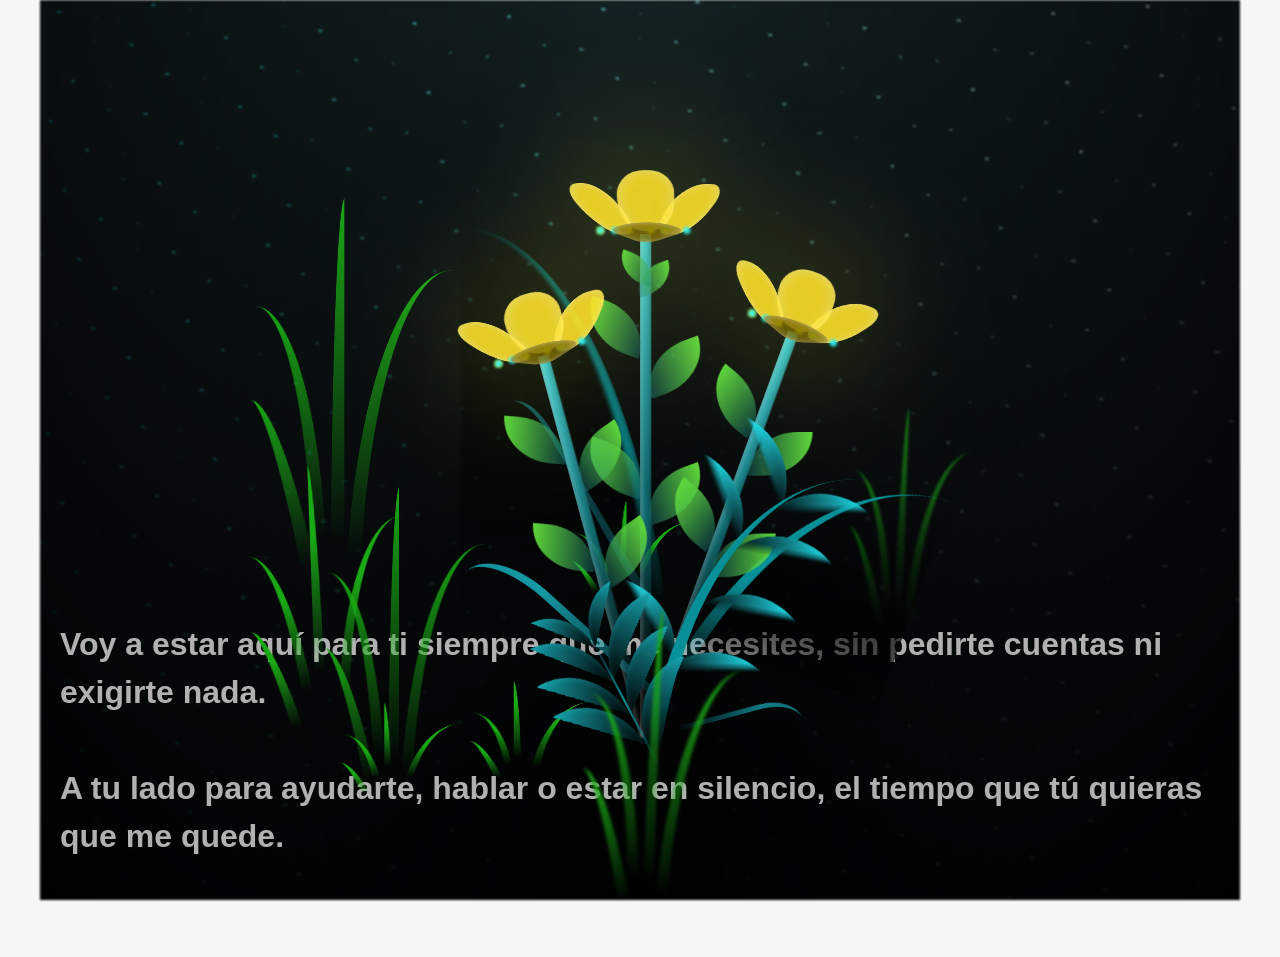
==== commit 765846cd: "Add files via upload" ====
--- a/flowers.html
+++ b/flowers.html
@@ -1,23 +1,36 @@
 <!DOCTYPE html>
-<html lang="en">
-    <head>
-        <meta charset="UTF-8">
-        <meta http-equiv="X-UA-Compatible" content="IE=edge">
-        <meta name="viewport" content="width=device-width, initial-scale=1.0">
-        <link rel="stylesheet" href="css/main.css">
-        <link rel="icon" href="img/Lirio.png" type="image/x-icon" />
-        <title>Flower</title>
-    </head>
-    <body class="container">
-        <audio src="sound/I WANNA BE YOUR SLAVE.mp3" autoplay loop></audio>
-        <div id="lyrics">
-
-        </div>
-        <h1 class="title">Gracias por estar en mi vida, y también... <br> <br>
-            Gracias por iluminar mis días con tu hermosa sonrisa.</h1>
-
-        <div class="night"></div>
-        <div class="flowers">
+<html lang="es">
+<head>
+    <meta charset="UTF-8">
+    <meta http-equiv="X-UA-Compatible" content="IE=edge">
+    <meta name="viewport" content="width=device-width, initial-scale=1.0">
+    <title>Flowers</title>
+
+    <!-- Fuentes de Google Fonts -->
+    <link rel="preconnect" href="https://fonts.googleapis.com">
+    <link rel="preconnect" href="https://fonts.gstatic.com" crossorigin>
+    <link href="https://fonts.googleapis.com/css2?family=Montserrat:ital,wght@0,300;0,500;0,600;0,700;1,400&family=Playfair+Display:ital,wght@0,600;1,400&display=swap" rel="stylesheet">
+
+    <!-- Archivo CSS principal -->
+    <link rel="stylesheet" href="css/main.css">
+    
+    <!-- Ícono del sitio -->
+    <link rel="icon" href="img/IwannaBeYours.png" type="image/x-icon" />
+</head>
+<body class="container">
+    <audio src="sound/I WANNA BE YOURS.mp3" autoplay loop></audio>
+
+    <div id="lyrics-container">
+        <div id="lyrics"></div>
+    </div>
+
+    <h1 class="title">
+        Voy a estar aquí para ti siempre que me necesites, sin pedirte cuentas ni exigirte nada.<br><br>
+        A tu lado para ayudarte, hablar o estar en silencio, el tiempo que tú quieras que me quede.
+    </h1>
+
+    <div class="night"></div>
+    <div class="flowers">
             <div class="flower flower--1">
                 <div class="flower__leafs flower__leafs--1">
                     <div class="flower__leaf flower__leaf--1"></div>
@@ -330,4 +343,11 @@
     <script src="anim.js"></script>
     <script src="main.js"></script>
     </body>
+    <script>
+    const navEntries = performance.getEntriesByType("navigation");
+    if (navEntries.length > 0 && navEntries[0].type === "reload") {
+        window.location.href = "index.html"; // Redirecciona al index
+    }
+</script>
+<script src="js/main.js"></script>
 </html>
--- a/css/main.css
+++ b/css/main.css
@@ -20,34 +20,55 @@
     perspective: 1000px;
 }
 
-#lyrics{
+#lyrics {
     font-size: 40px;
-    font-family: "Franklin Githic Medium", "Arial Narrow", Arial, sans-serif;
+    font-family: "Franklin Gothic Medium", "Arial Narrow", Arial, sans-serif;
     color: white;
-    position: absolute;
-    margin-bottom: 20%;
-    z-index: 1;
+    position: fixed; /* Cambiado a fixed para sacarlo del flujo del flexbox */
+    top: 5vh;        /* Se posiciona siempre visible desde el borde superior */
+    left: 50%;
+    transform: translateX(-50%);
+    width: 90%;
+    text-align: center;
+    z-index: 10000;  /* Por encima del fondo y de las flores */
     font-weight: bold;
     letter-spacing: 4px;
-}
-@media only screen and (max-width: 600px){
-    #lyrics{
+    pointer-events: none;
+}
+
+@media only screen and (max-width: 600px) {
+    #lyrics {
         font-size: 18px;
-        margin-bottom: 530px;
+        top: 4vh;    /* Ajuste para pantallas móviles */
         letter-spacing: 3px;
     }
 }
+
 .titulo {
-    margin-bottom: 180px;
+    position: absolute;
+    z-index: 10;
+    top: 15vh;
+    left: 50%;
+    transform: translateX(-50%);
+    width: 85%;
     font-family: "Arial Narrow", Arial, sans-serif;
-    color: #f00;
-    position: absolute;
+    color: rgb(209, 207, 207);
     font-weight: bold;
-    letter-spacing: 10px;
+    letter-spacing: 6px;
     opacity: 1;
     animation: fadeIn 3s ease-in-out forwards;
     text-align: center;
     font-size: 24px;
+    z-index: 999;    /* Garantiza que esté por encima de las plantas y el fondo */
+    pointer-events: none;
+}
+
+@media only screen and (max-width: 600px) {
+    .titulo {
+        font-size: 16px;
+        top: 12vh;
+        letter-spacing: 3px;
+    }
 }
 @keyframes fadeIn{
     from{
@@ -1612,7 +1633,7 @@
 body {
     font-family: 'Arial', sans-serif;
     background-color: #f7f7f7;
-    color: #f00;
+    color: rgb(177, 177, 177);
 }
 
 .container {
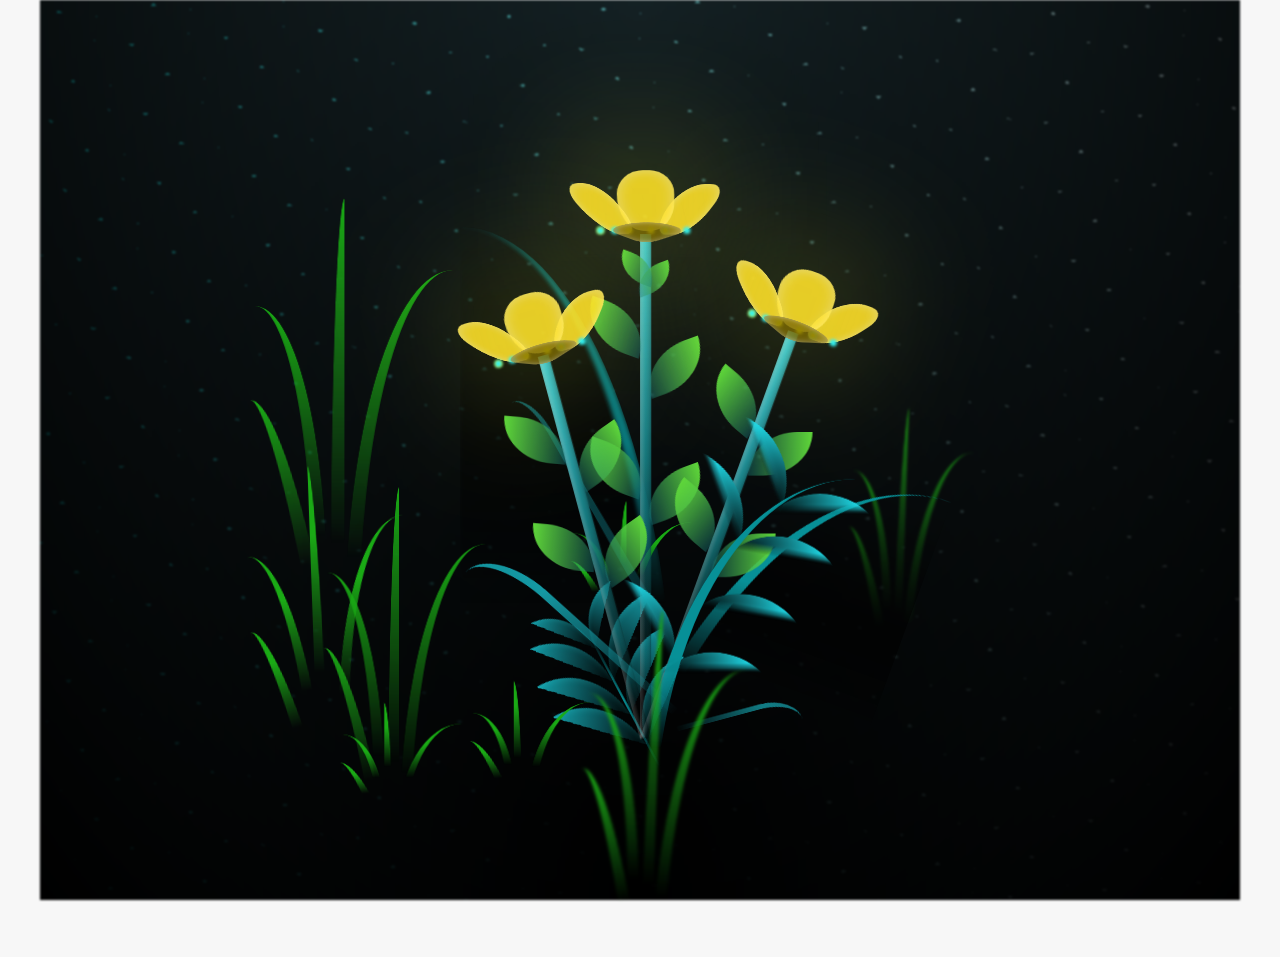
==== commit 9c15ef10: "Update flowers.html" ====
--- a/flowers.html
+++ b/flowers.html
@@ -25,8 +25,7 @@
     </div>
 
     <h1 class="title">
-        Voy a estar aquí para ti siempre que me necesites, sin pedirte cuentas ni exigirte nada.<br><br>
-        A tu lado para ayudarte, hablar o estar en silencio, el tiempo que tú quieras que me quede.
+        
     </h1>
 
     <div class="night"></div>
@@ -350,4 +349,4 @@
     }
 </script>
 <script src="js/main.js"></script>
-</html>+</html>
--- a/css/main.css
+++ b/css/main.css
@@ -820,6 +820,7 @@
         transparent,
         var(--dark-color) 60%
     );
+    mask-image: linear-gradient(to top, transparent 30%, #079097 60%);
     -webkit-mask-image: linear-gradient(to top, transparent 30%, #079097 60%);
 }
 .flower__g-right--1 {
@@ -1070,6 +1071,7 @@
     height: 50vmin;
     border-top-left-radius: 100%;
     border-left: 2vmin solid #079097;
+    mask-image: linear-gradient(to top, transparent 25%, #079097 50%);
     -webkit-mask-image: linear-gradient(to top, transparent 25%, #079097 50%);
     position: relative;
     z-index: 1;
@@ -1088,6 +1090,12 @@
         var(--dark-color) 98%
     ),
     linear-gradient(to bottom right, #23f0ff 45%, transparent 50%, transparent);
+    mask-image: linear-gradient(
+        135deg,
+        #159faa 40%,
+        transparent 50%,
+        transparent
+    );
     -webkit-mask-image: linear-gradient(
         135deg,
         #159faa 40%,
@@ -1222,6 +1230,11 @@
     transform: scale(0.8) rotate(-5deg);
 }
 .long-g--1 .leaf {
+    mask-image: linear-gradient(
+        to top,
+        transparent 40%,
+        #079097 80%
+    ) !important;
     -webkit-mask-image: linear-gradient(
         to top,
         transparent 40%,
@@ -1243,6 +1256,11 @@
 }
 .long-g--2 .leaf,
 .long-g--3 .leaf {
+        mask-image: linear-gradient(
+        to top,
+        transparent 50%,
+        #079097 80%
+    ) !important;
         -webkit-mask-image: linear-gradient(
         to top,
         transparent 50%,
@@ -1259,6 +1277,11 @@
     bottom: 0vmin;
 }
 .long-g--3 .leaf {
+        mask-image: linear-gradient(
+        to top,
+        transparent 40%,
+        #079097 80%
+    ) !important; 
         -webkit-mask-image: linear-gradient(
         to top,
         transparent 40%,
@@ -1272,6 +1295,11 @@
     transform: scale(0.6) rotatex(60deg);
 }
 .long-g--4 .leaf {
+        mask-image: linear-gradient(
+        to top,
+        transparent 50%,
+        #079097 80%
+    ) !important; 
         -webkit-mask-image: linear-gradient(
         to top,
         transparent 50%,
@@ -1308,6 +1336,11 @@
     height: var(--h);
     border-top-left-radius: 100%;
     border-left: 2vmin solid var(--c);
+    mask-image: linear-gradient(
+        to top,
+        transparent 20%,
+        var(--dark-color)
+    );
     -webkit-mask-image: linear-gradient(
         to top,
         transparent 20%,
@@ -1403,8 +1436,17 @@
     }
 }
 .grow-ans {
-    -webkit-animation: grow-ans 2s var(--d) backwards;
-    animation: grow-ans 2s var(--d) backwards
+    animation-name: grow-ans;
+    animation-duration: 2s;
+    animation-delay: var(--d);
+    animation-fill-mode: forwards;
+    animation-timing-function: ease-in-out;
+
+    -webkit-animation-name: grow-ans;
+    -webkit-animation-duration: 2s;
+    -webkit-animation-delay: var(--d);
+    -webkit-animation-fill-mode: forwards;
+    -webkit-animation-timing-function: ease-in-out;
 }
 
 @-webkit-keyframes grow-ans {
@@ -1664,4 +1706,4 @@
     h1 {
         font-size: 2em;
     }    
-}+}
